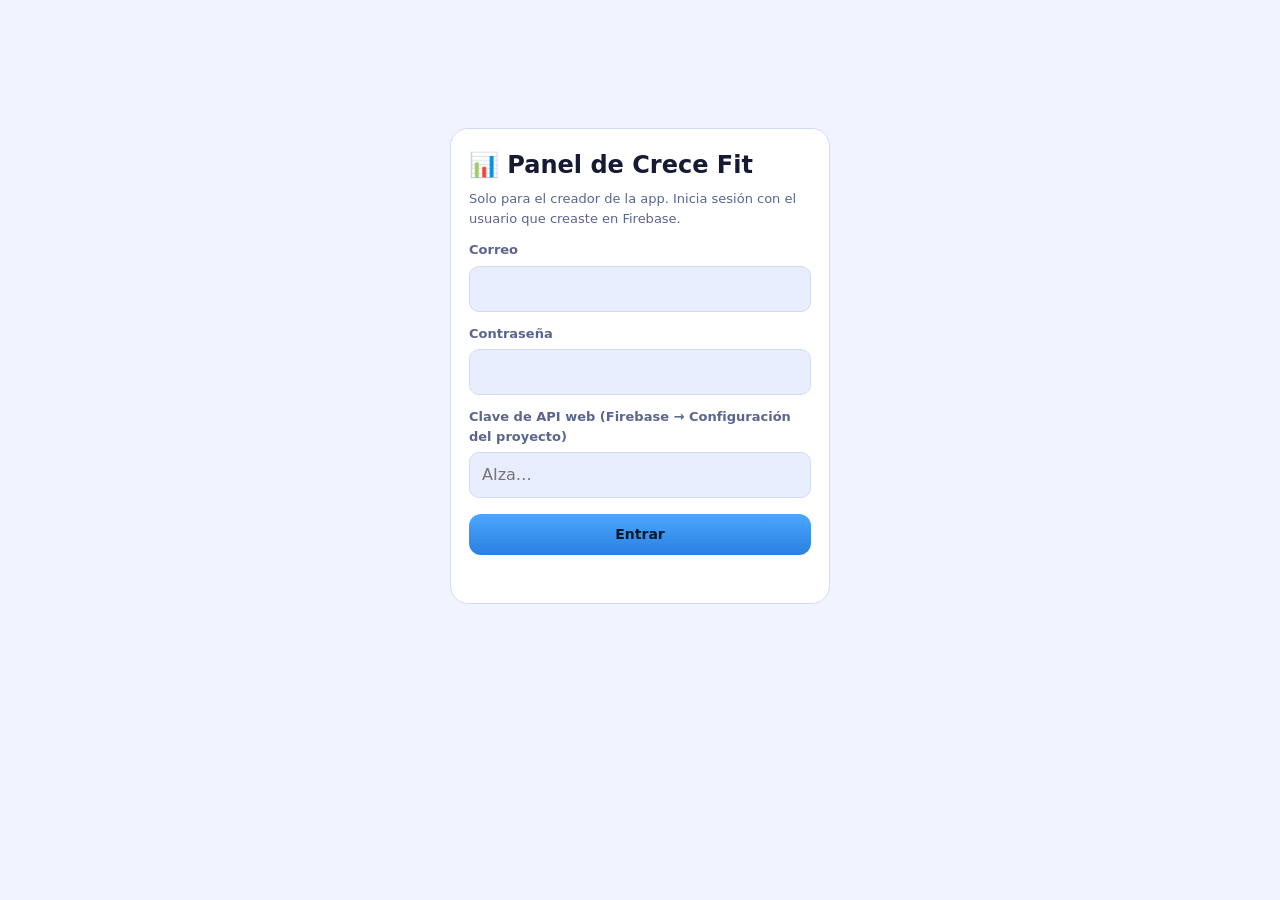
==== admin/index.html @ 8de8a9ea "Versión: Estadísticas anónimas opcionales (la app te pregunta primero)" ====
<!doctype html>
<html lang="es">
<head>
<meta charset="utf-8">
<meta name="viewport" content="width=device-width,initial-scale=1">
<meta name="robots" content="noindex,nofollow">
<meta name="color-scheme" content="dark light">
<title>Panel · Crece Fit</title>
<style>
:root{--bg:#0e1120;--bg2:#141831;--card:#1a1f3a;--card2:#252c52;--line:#2c3460;--txt:#f3f5ff;--mut:#9aa4d0;--acc:#4aa8ff;--acc2:#2b7fe0;--ok:#3ddc97;--bad:#ff5d73;--warn:#ffb347}
@media (prefers-color-scheme:light){:root{--bg:#f1f4ff;--bg2:#e9eeff;--card:#fff;--card2:#e5eafa;--line:#d3dbf2;--txt:#161a33;--mut:#5a6590}}
*{box-sizing:border-box}
body{margin:0;background:var(--bg);color:var(--txt);font-family:system-ui,-apple-system,"Segoe UI",Roboto,sans-serif;line-height:1.5}
.wrap{max-width:1180px;margin:0 auto;padding:20px 16px 60px}
h1{font-size:24px;margin:0}h2{font-size:17px;margin:0 0 12px}
.top{display:flex;align-items:center;gap:12px;flex-wrap:wrap;margin-bottom:18px}
.top .sp{flex:1}
.btn{border:0;border-radius:12px;padding:10px 16px;font:inherit;font-weight:700;font-size:14px;cursor:pointer;background:linear-gradient(180deg,var(--acc),var(--acc2));color:#04182e}
.btn.sec{background:var(--card2);color:var(--txt)}
select,input{font:inherit;color:var(--txt);background:var(--bg2);border:1px solid var(--line);border-radius:10px;padding:10px 12px;width:100%}
.card{background:var(--card);border:1px solid var(--line);border-radius:18px;padding:18px}
.grid{display:grid;gap:14px}
.kpis{grid-template-columns:repeat(auto-fit,minmax(150px,1fr));margin-bottom:14px}
.kpi b{display:block;font-size:30px;letter-spacing:-.02em;font-variant-numeric:tabular-nums}
.kpi span{color:var(--mut);font-size:13px;font-weight:600}
.cols{grid-template-columns:repeat(auto-fit,minmax(340px,1fr));margin-bottom:14px}
.bars{display:flex;align-items:flex-end;gap:4px;height:120px}
.bars div{flex:1;display:flex;flex-direction:column;justify-content:flex-end;align-items:center;height:100%;font-size:10px;color:var(--mut);gap:3px}
.bars i{display:block;width:100%;border-radius:6px 6px 2px 2px;background:linear-gradient(180deg,var(--acc),var(--acc2));min-height:2px}
.lst .r{display:flex;align-items:center;gap:10px;padding:5px 0;font-size:14px}
.lst .r b{flex:none;width:132px;overflow:hidden;text-overflow:ellipsis;white-space:nowrap}
.lst .r .t{flex:1;height:10px;background:var(--card2);border-radius:9px;overflow:hidden}
.lst .r .t i{display:block;height:100%;background:var(--acc);border-radius:9px}
.lst .r span{flex:none;color:var(--mut);min-width:34px;text-align:right;font-variant-numeric:tabular-nums}
table{width:100%;border-collapse:collapse;font-size:13px}
th{color:var(--mut);text-align:left;font-weight:700;padding:6px 8px;border-bottom:1px solid var(--line);white-space:nowrap}
td{padding:7px 8px;border-bottom:1px solid var(--line);vertical-align:top}
.sc{overflow-x:auto}
.tag{display:inline-block;padding:2px 8px;border-radius:99px;font-size:11px;font-weight:800;background:var(--card2);color:var(--mut)}
.tag.ok{background:rgba(61,220,151,.18);color:var(--ok)}.tag.bad{background:rgba(255,93,115,.18);color:var(--bad)}.tag.warn{background:rgba(255,179,71,.2);color:var(--warn)}
#login{max-width:380px;margin:12vh auto 0}
#login label{display:block;font-size:13px;color:var(--mut);font-weight:700;margin:12px 0 6px}
#err{color:var(--bad);font-size:14px;margin-top:10px;min-height:20px}
.mut{color:var(--mut)}.small{font-size:13px}
[hidden]{display:none!important}
.sec-h{margin:22px 0 10px;font-size:15px;color:var(--mut);text-transform:uppercase;letter-spacing:.06em;font-weight:800}
</style>
</head>
<body>
<div class="wrap">
  <div id="login" class="card">
    <h1>📊 Panel de Crece Fit</h1>
    <p class="mut small" style="margin:6px 0 4px">Solo para el creador de la app. Inicia sesión con el usuario que creaste en Firebase.</p>
    <form id="f">
      <label>Correo</label><input type="email" id="em" autocomplete="username" required>
      <label>Contraseña</label><input type="password" id="pw" autocomplete="current-password" required>
      <div id="keybox" hidden><label>Clave de API web (Firebase → Configuración del proyecto)</label><input type="text" id="key" placeholder="AIza…"></div>
      <button class="btn" style="width:100%;margin-top:16px" type="submit">Entrar</button>
      <div id="err"></div>
    </form>
  </div>

  <div id="dash" hidden>
    <div class="top">
      <h1>📊 Crece Fit · Panel</h1><span class="tag" id="upd">—</span><div class="sp"></div>
      <select id="rng" style="width:auto"><option value="7">7 días</option><option value="14" selected>14 días</option><option value="30">30 días</option></select>
      <button class="btn sec" id="ref">🔄 Actualizar</button><button class="btn sec" id="exp">⬇ Exportar</button><button class="btn sec" id="out">Salir</button>
    </div>
    <div class="grid kpis" id="kpis"></div>
    <div class="grid cols">
      <div class="card"><h2>🆕 Instalaciones nuevas por día</h2><div class="bars" id="c_new"></div></div>
      <div class="card"><h2>👥 Usuarios activos por día</h2><div class="bars" id="c_act"></div></div>
      <div class="card"><h2>💪 Entrenamientos por día</h2><div class="bars" id="c_wk"></div></div>
    </div>
    <div class="grid cols">
      <div class="card"><h2>📲 Versión del APK</h2><div class="lst" id="l_apk"></div></div>
      <div class="card"><h2>⚡ Versión del contenido</h2><div class="lst" id="l_web"></div></div>
      <div class="card"><h2>🏋️ Rutinas más hechas</h2><div class="lst" id="l_rut"></div></div>
      <div class="card"><h2>🎨 Temas y modo</h2><div class="lst" id="l_theme"></div></div>
      <div class="card"><h2>🤖 Android</h2><div class="lst" id="l_and"></div></div>
      <div class="card"><h2>⭐ Niveles</h2><div class="lst" id="l_lvl"></div></div>
    </div>
    <div class="sec-h">Salud de las actualizaciones</div>
    <div class="grid kpis" id="upk"></div>
    <div class="card" style="margin-bottom:14px"><h2>⚠️ Errores y problemas recientes</h2><div class="sc" id="t_err"></div></div>
    <div class="card" style="margin-bottom:14px"><h2>👤 Instalaciones (más recientes)</h2><div class="sc" id="t_inst"></div></div>
    <div class="card"><h2>🧾 Eventos recientes</h2><div class="sc" id="t_ev"></div></div>
    <p class="mut small" style="margin-top:20px">Datos anónimos: solo usuarios que aceptaron enviar estadísticas. Los códigos son aleatorios; no hay nombres ni datos personales.</p>
  </div>
</div>
<script src="config.js"></script>
<script>
(function () {
  var $ = function (i) { return document.getElementById(i); };
  var DB = (ADMIN_CFG.db || '').replace(/\/$/, ''), KEY = ADMIN_CFG.apiKey || localStorage.getItem('crece_apikey') || '';
  var tok = '', rtok = '', timer = null, raw = null;
  if (!KEY) $('keybox').hidden = false;
  function esc(s) { return String(s == null ? '' : s).replace(/[&<>"]/g, function (c) { return { '&': '&amp;', '<': '&lt;', '>': '&gt;', '"': '&quot;' }[c]; }); }
  function pad(n) { return n < 10 ? '0' + n : '' + n; }
  function dk(t) { var d = new Date(t); return d.getFullYear() + '-' + pad(d.getMonth() + 1) + '-' + pad(d.getDate()); }
  function ago(t) { var s = (Date.now() - t) / 1000; if (s < 90) return 'ahora'; if (s < 3600) return Math.round(s / 60) + ' min'; if (s < 86400) return Math.round(s / 3600) + ' h'; return Math.round(s / 86400) + ' d'; }
  function hm(t) { var d = new Date(t); return pad(d.getDate()) + '/' + pad(d.getMonth() + 1) + ' ' + pad(d.getHours()) + ':' + pad(d.getMinutes()); }
  var ERR = { EMAIL_NOT_FOUND: 'Ese correo no existe.', INVALID_PASSWORD: 'Contraseña incorrecta.', INVALID_LOGIN_CREDENTIALS: 'Correo o contraseña incorrectos.', USER_DISABLED: 'Usuario deshabilitado.', TOO_MANY_ATTEMPTS_TRY_LATER: 'Demasiados intentos. Espera un momento.', API_KEY_INVALID: 'La clave de API no es válida.', OPERATION_NOT_ALLOWED: 'Activa “Correo y contraseña” en Firebase → Authentication.' };

  function login(email, pass) {
    return fetch('https://identitytoolkit.googleapis.com/v1/accounts:signInWithPassword?key=' + encodeURIComponent(KEY), { method: 'POST', headers: { 'Content-Type': 'application/json' }, body: JSON.stringify({ email: email, password: pass, returnSecureToken: true }) })
      .then(function (r) { return r.json(); }).then(function (o) {
        if (o.error) { var m = (o.error.message || '').split(' ')[0]; throw new Error(ERR[m] || o.error.message || 'Error de inicio de sesión'); }
        tok = o.idToken; rtok = o.refreshToken; clearInterval(timer);
        timer = setInterval(function () {
          fetch('https://securetoken.googleapis.com/v1/token?key=' + encodeURIComponent(KEY), { method: 'POST', headers: { 'Content-Type': 'application/x-www-form-urlencoded' }, body: 'grant_type=refresh_token&refresh_token=' + encodeURIComponent(rtok) })
            .then(function (r) { return r.json(); }).then(function (t) { if (t.id_token) { tok = t.id_token; rtok = t.refresh_token; } });
        }, 50 * 60 * 1000);
      });
  }
  function get(path, q) {
    return fetch(DB + path + '.json?auth=' + encodeURIComponent(tok) + (q || '')).then(function (r) {
      if (r.status === 401 || r.status === 403) throw new Error('Sin permiso: revisa las reglas y el UID en Firebase.');
      if (!r.ok) throw new Error('HTTP ' + r.status);
      return r.json();
    });
  }
  function load() {
    $('upd').textContent = 'cargando…';
    return Promise.all([get('/stats/installs'), get('/stats/events', '&orderBy=%22t%22&limitToLast=1500')]).then(function (a) {
      raw = { installs: a[0] || {}, events: a[1] || {} }; render(); $('upd').textContent = 'actualizado ' + pad(new Date().getHours()) + ':' + pad(new Date().getMinutes());
    });
  }

  function bars(el, map, days) {
    var ks = [], i, mx = 1, now = Date.now(), h = '';
    for (i = days - 1; i >= 0; i--) ks.push(dk(now - i * 86400000));
    ks.forEach(function (k) { if ((map[k] || 0) > mx) mx = map[k]; });
    ks.forEach(function (k) { var v = map[k] || 0; h += '<div title="' + k + ': ' + v + '">' + (v || '') + '<i style="height:' + Math.round(v / mx * 88) + 'px"></i>' + k.slice(8) + '</div>'; });
    el.innerHTML = h;
  }
  function list(el, counts, fmt) {
    var ks = Object.keys(counts).sort(function (a, b) { return counts[b] - counts[a]; }), mx = ks.length ? counts[ks[0]] : 1;
    el.innerHTML = ks.length ? ks.slice(0, 8).map(function (k) { return '<div class="r"><b title="' + esc(fmt ? fmt(k) : k) + '">' + esc(fmt ? fmt(k) : k) + '</b><div class="t"><i style="width:' + Math.round(counts[k] / mx * 100) + '%"></i></div><span>' + counts[k] + '</span></div>'; }).join('') : '<span class="mut small">Sin datos todavía</span>';
  }
  function tally(arr, fn) { var o = {}; arr.forEach(function (x) { var k = fn(x); if (k != null && k !== '') o[k] = (o[k] || 0) + 1; }); return o; }
  var RN = { A: 'A · Piernas', B: 'B · Pecho/espalda', C: 'C · Cuerpo completo', D: 'D · Core', Q5: 'Rápida 5', Q10: 'Rápida 10', S: 'Estiramientos', P: 'Postura', U: 'Propias' };

  function render() {
    var days = +$('rng').value, now = Date.now(), I = Object.keys(raw.installs).map(function (k) { var o = raw.installs[k]; o._id = k; return o; });
    var E = Object.keys(raw.events).map(function (k) { return raw.events[k]; }).sort(function (a, b) { return b.t - a.t; });
    var act = function (ms) { return I.filter(function (x) { return now - x.last < ms; }).length; };
    var tot = I.reduce(function (s, x) { return s + (x.tot || 0); }, 0), withW = I.filter(function (x) { return x.tot > 0; });
    var avgStr = withW.length ? (withW.reduce(function (s, x) { return s + (x.str || 0); }, 0) / withW.length) : 0;
    var cloud = I.length ? Math.round(I.filter(function (x) { return x.cloud; }).length / I.length * 100) : 0;
    var maxWeb = I.reduce(function (m, x) { return Math.max(m, x.web || 0); }, 0), upToDate = I.length ? Math.round(I.filter(function (x) { return (x.web || 0) === maxWeb; }).length / I.length * 100) : 0;
    function kpi(v, t) { return '<div class="card kpi"><b>' + v + '</b><span>' + t + '</span></div>'; }
    $('kpis').innerHTML = kpi(I.length, 'Instalaciones') + kpi(act(864e5), 'Activos hoy (24 h)') + kpi(act(7 * 864e5), 'Activos 7 días') + kpi(act(30 * 864e5), 'Activos 30 días') +
      kpi(tot, 'Entrenamientos totales') + kpi(avgStr.toFixed(1), 'Racha promedio') + kpi(cloud + '%', 'Con copia en la nube') + kpi(upToDate + '%', 'Con el contenido más nuevo');
    bars($('c_new'), tally(I, function (x) { return x.first ? dk(x.first) : null; }), days);
    var seen = {}, a2 = {}; E.forEach(function (e) { if (e.k === 'open' || e.k === 'workout') { var k = dk(e.t) + '|' + e.i; if (!seen[k]) { seen[k] = 1; a2[dk(e.t)] = (a2[dk(e.t)] || 0) + 1; } } });
    bars($('c_act'), a2, days);
    bars($('c_wk'), tally(E.filter(function (e) { return e.k === 'workout'; }), function (e) { return dk(e.t); }), days);
    list($('l_apk'), tally(I, function (x) { return x.apk ? 'v' + x.apk : '?'; }));
    list($('l_web'), tally(I, function (x) { return 'v' + (x.web || '?'); }));
    var rc = {}; I.forEach(function (x) { Object.keys(x).forEach(function (k) { if (k.indexOf('r_') === 0) rc[k.slice(2)] = (rc[k.slice(2)] || 0) + x[k]; }); });
    list($('l_rut'), rc, function (k) { return RN[k] || k; });
    var th = tally(I, function (x) { return x.theme; }), md = tally(I, function (x) { return x.mode; }), tm = {}; Object.keys(th).forEach(function (k) { tm['🎨 ' + k] = th[k]; }); Object.keys(md).forEach(function (k) { tm['🌓 ' + k] = md[k]; });
    list($('l_theme'), tm);
    list($('l_and'), tally(I, function (x) { return x.and ? 'Android ' + x.and : '?'; }));
    list($('l_lvl'), tally(I, function (x) { return 'Nivel ' + (x.lvl || 1); }));
    var ap = E.filter(function (e) { return e.k === 'upd_applied'; }), na = E.filter(function (e) { return e.k === 'upd_noapply'; }), ue = E.filter(function (e) { return e.k === 'upd_err'; });
    $('upk').innerHTML = kpi(ap.length, 'Actualizaciones aplicadas') + kpi(na.length, 'Descargadas pero NO aplicadas') + kpi(ue.length, 'Errores al actualizar') + kpi(E.filter(function (e) { return e.k === 'err'; }).length, 'Errores de la app');
    var bad = E.filter(function (e) { return e.k === 'err' || e.k === 'upd_err' || e.k === 'upd_noapply'; }).slice(0, 30);
    $('t_err').innerHTML = bad.length ? '<table><tr><th>Cuándo</th><th>Tipo</th><th>Usuario</th><th>Versión</th><th>Detalle</th></tr>' + bad.map(function (e) {
      return '<tr><td>' + hm(e.t) + '</td><td><span class="tag ' + (e.k === 'upd_noapply' ? 'warn' : 'bad') + '">' + esc(e.k) + '</span></td><td>' + esc(e.i) + '</td><td>APK ' + esc(e.a) + ' · web v' + esc(e.w) + '</td><td>' + esc(e.m || (e.src ? 'origen: ' + e.src + ' (de v' + e.f + ')' : '') || '') + '</td></tr>'; }).join('') + '</table>' : '<span class="mut small">Sin problemas registrados ✅</span>';
    var ins = I.slice().sort(function (a, b) { return b.last - a.last; }).slice(0, 40);
    $('t_inst').innerHTML = ins.length ? '<table><tr><th>ID</th><th>Visto</th><th>APK</th><th>Web</th><th>Android</th><th>Nivel</th><th>Entren.</th><th>Racha</th><th>Nube</th><th>Origen</th></tr>' + ins.map(function (x) {
      return '<tr><td>' + esc(x._id.slice(0, 6)) + '</td><td>' + ago(x.last) + '</td><td>' + esc(x.apk) + '</td><td>v' + esc(x.web) + '</td><td>' + esc(x.and || '?') + '</td><td>' + esc(x.lvl) + '</td><td>' + esc(x.tot) + '</td><td>' + esc(x.str) + '</td><td>' + (x.cloud ? '☁️' : '') + '</td><td>' + esc(x.src || '') + '</td></tr>'; }).join('') + '</table>' : '<span class="mut small">Aún no hay instalaciones que hayan aceptado las estadísticas.</span>';
    $('t_ev').innerHTML = E.length ? '<table><tr><th>Cuándo</th><th>Evento</th><th>Usuario</th><th>Versión</th><th>Detalle</th></tr>' + E.slice(0, 50).map(function (e) {
      var d = []; ['r', 's', 'n', 'f', 'to', 'm'].forEach(function (k) { if (e[k] != null) d.push(k + '=' + e[k]); });
      return '<tr><td>' + hm(e.t) + '</td><td><span class="tag ' + (e.k === 'workout' ? 'ok' : '') + '">' + esc(e.k) + '</span></td><td>' + esc(e.i) + '</td><td>' + esc(e.a) + ' · v' + esc(e.w) + '</td><td>' + esc(d.join(' ')) + '</td></tr>'; }).join('') + '</table>' : '<span class="mut small">Sin eventos todavía.</span>';
  }

  function enter() { $('login').hidden = true; $('dash').hidden = false; return load(); }
  $('f').addEventListener('submit', function (ev) {
    ev.preventDefault(); $('err').textContent = '';
    if (!KEY) { KEY = $('key').value.trim(); if (KEY) localStorage.setItem('crece_apikey', KEY); }
    if (!KEY) { $('err').textContent = 'Falta la clave de API web.'; return; }
    login($('em').value.trim(), $('pw').value).then(enter).catch(function (e) { $('err').textContent = e.message; $('login').hidden = false; $('dash').hidden = true; });
  });
  $('ref').onclick = function () { load().catch(function (e) { alert(e.message); }); };
  $('rng').onchange = function () { if (raw) render(); };
  $('out').onclick = function () { tok = ''; raw = null; clearInterval(timer); $('pw').value = ''; $('dash').hidden = true; $('login').hidden = false; };
  $('exp').onclick = function () { if (!raw) return; var a = document.createElement('a'); a.href = URL.createObjectURL(new Blob([JSON.stringify(raw, null, 1)], { type: 'application/json' })); a.download = 'crece-fit-stats-' + dk(Date.now()) + '.json'; a.click(); };
})();
</script>
</body>
</html>
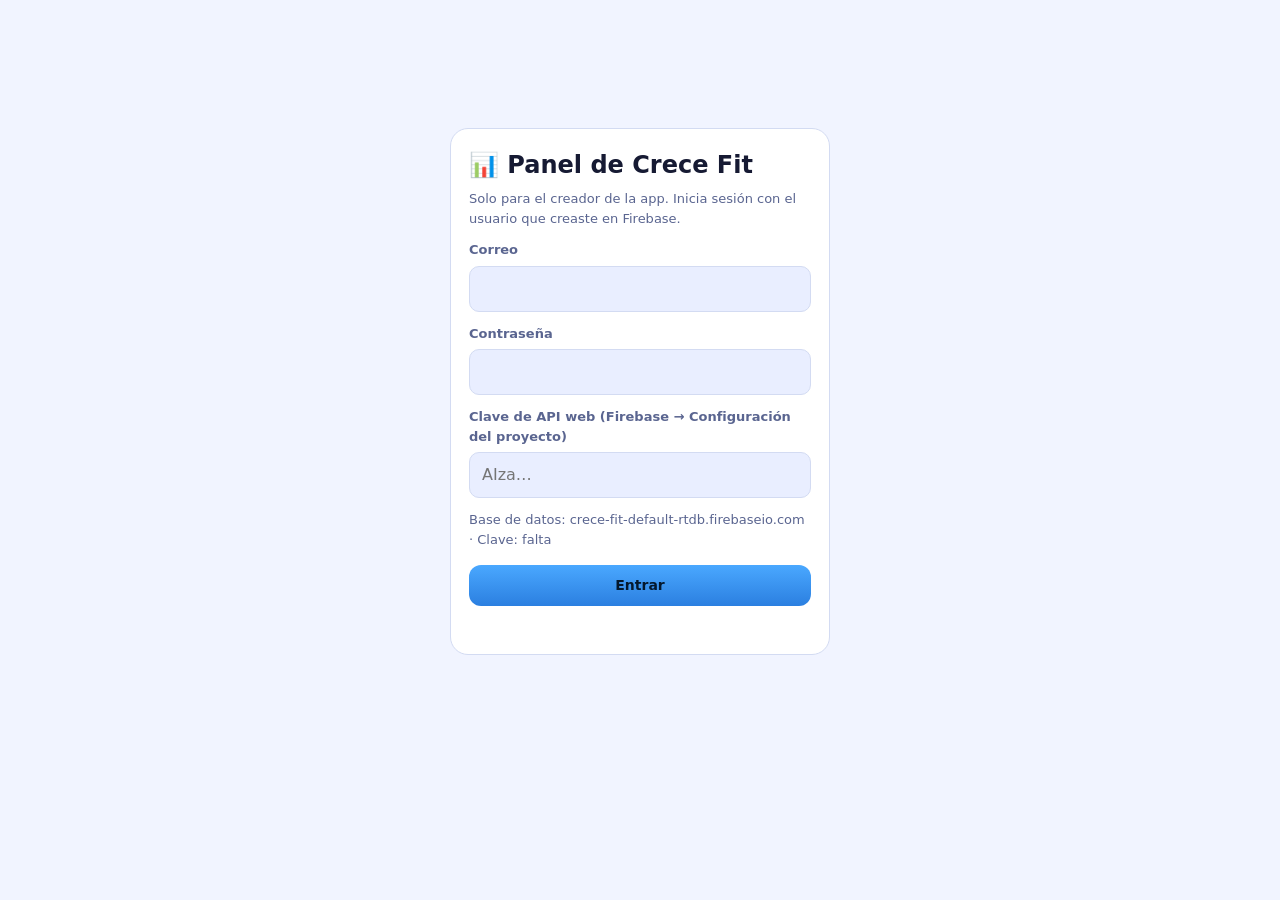
==== commit c3356cf7: "Panel: errores de conexión más claros, muestra la clave/base usada y permite cambiarla Co-Authored-B" ====
--- a/admin/index.html
+++ b/admin/index.html
@@ -55,7 +55,9 @@
       <label>Correo</label><input type="email" id="em" autocomplete="username" required>
       <label>Contraseña</label><input type="password" id="pw" autocomplete="current-password" required>
       <div id="keybox" hidden><label>Clave de API web (Firebase → Configuración del proyecto)</label><input type="text" id="key" placeholder="AIza…"></div>
+      <p class="mut small" id="info" style="margin:12px 0 0"></p>
       <button class="btn" style="width:100%;margin-top:16px" type="submit">Entrar</button>
+      <button class="btn sec" id="chkey" type="button" style="width:100%;margin-top:8px" hidden>Cambiar clave de API</button>
       <div id="err"></div>
     </form>
   </div>
@@ -95,6 +97,9 @@
   var DB = (ADMIN_CFG.db || '').replace(/\/$/, ''), KEY = ADMIN_CFG.apiKey || localStorage.getItem('crece_apikey') || '';
   var tok = '', rtok = '', timer = null, raw = null;
   if (!KEY) $('keybox').hidden = false;
+  $('info').textContent = 'Base de datos: ' + DB.replace('https://', '') + ' · Clave: ' + (KEY ? '…' + KEY.slice(-4) : 'falta');
+  if (KEY) $('chkey').hidden = false;
+  $('chkey').onclick = function () { localStorage.removeItem('crece_apikey'); KEY = ''; $('keybox').hidden = false; $('chkey').hidden = true; $('info').textContent = 'Pega la clave de API web.'; };
   function esc(s) { return String(s == null ? '' : s).replace(/[&<>"]/g, function (c) { return { '&': '&amp;', '<': '&lt;', '>': '&gt;', '"': '&quot;' }[c]; }); }
   function pad(n) { return n < 10 ? '0' + n : '' + n; }
   function dk(t) { var d = new Date(t); return d.getFullYear() + '-' + pad(d.getMonth() + 1) + '-' + pad(d.getDate()); }
@@ -104,7 +109,8 @@
 
   function login(email, pass) {
     return fetch('https://identitytoolkit.googleapis.com/v1/accounts:signInWithPassword?key=' + encodeURIComponent(KEY), { method: 'POST', headers: { 'Content-Type': 'application/json' }, body: JSON.stringify({ email: email, password: pass, returnSecureToken: true }) })
-      .then(function (r) { return r.json(); }).then(function (o) {
+      .then(function (r) { return r.json(); }, function () { throw new Error('No se pudo conectar con el inicio de sesión de Google (identitytoolkit.googleapis.com). Si usas Brave, apaga los Shields para esta página; o prueba otro navegador.'); })
+      .then(function (o) {
         if (o.error) { var m = (o.error.message || '').split(' ')[0]; throw new Error(ERR[m] || o.error.message || 'Error de inicio de sesión'); }
         tok = o.idToken; rtok = o.refreshToken; clearInterval(timer);
         timer = setInterval(function () {
@@ -114,7 +120,7 @@
       });
   }
   function get(path, q) {
-    return fetch(DB + path + '.json?auth=' + encodeURIComponent(tok) + (q || '')).then(function (r) {
+    return fetch(DB + path + '.json?auth=' + encodeURIComponent(tok) + (q || '')).catch(function () { throw new Error('Iniciaste sesión bien, pero no se pudo conectar con la base de datos (' + DB.replace('https://', '') + '). Si usas Brave, apaga los Shields; o revisa la dirección.'); }).then(function (r) {
       if (r.status === 401 || r.status === 403) throw new Error('Sin permiso: revisa las reglas y el UID en Firebase.');
       if (!r.ok) throw new Error('HTTP ' + r.status);
       return r.json();
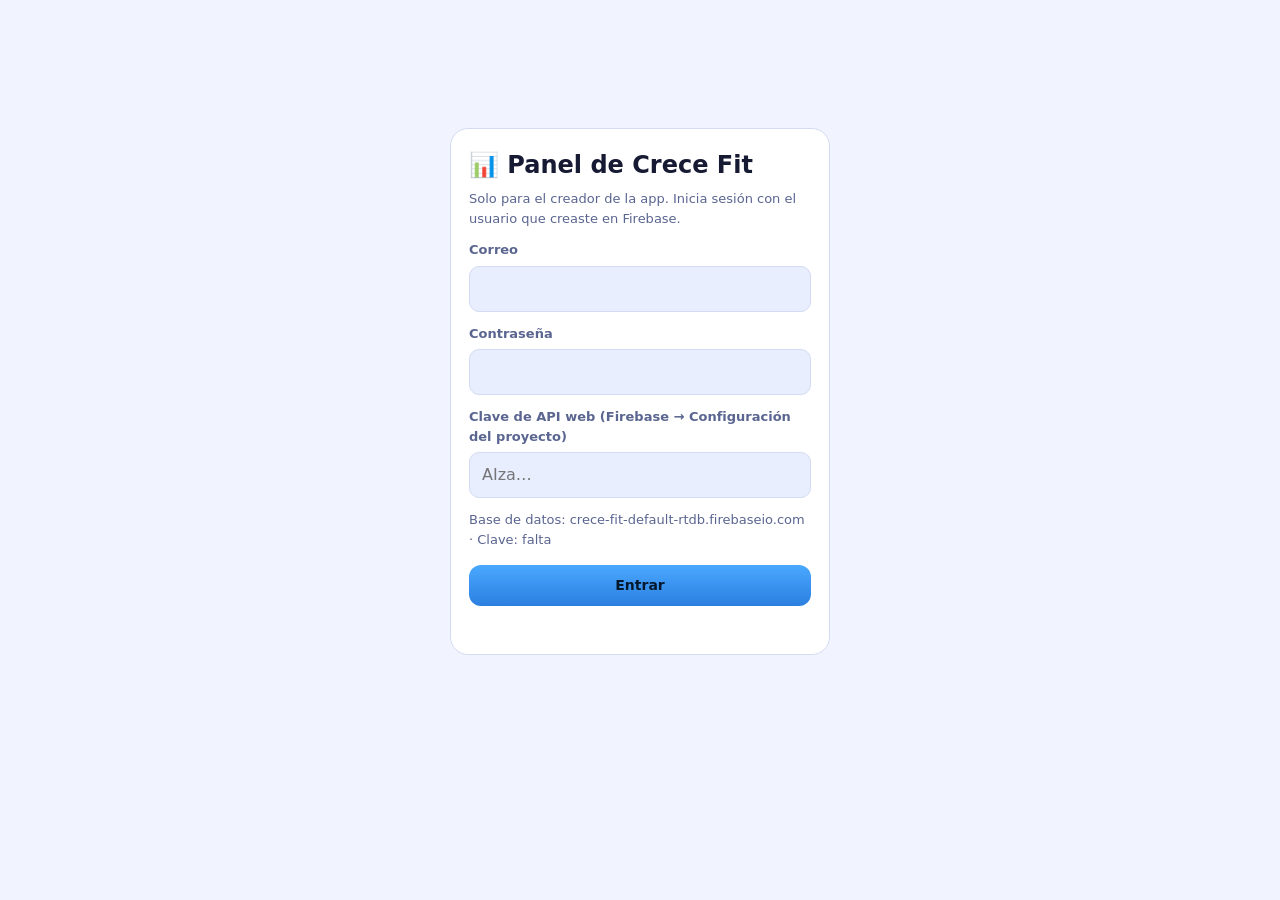
==== commit 8b850fba: "Versión: App reorganizada en secciones: Inicio (Hoy, Avance, Hábitos, Rutinas), Ejercicios por categ" ====
--- a/admin/index.html
+++ b/admin/index.html
@@ -43,6 +43,12 @@
 #err{color:var(--bad);font-size:14px;margin-top:10px;min-height:20px}
 .mut{color:var(--mut)}.small{font-size:13px}
 [hidden]{display:none!important}
+.tabs{display:flex;gap:6px;overflow-x:auto;padding:5px;background:var(--card);border:1px solid var(--line);border-radius:18px;margin:0 0 16px;scrollbar-width:none;position:sticky;top:0;z-index:5}
+.tabs::-webkit-scrollbar{display:none}
+.tabs button{flex:1 0 auto;border:0;background:none;color:var(--mut);font:inherit;font-weight:800;font-size:14px;padding:11px 18px;border-radius:13px;cursor:pointer;white-space:nowrap;transition:.2s}
+.tabs button.on{background:linear-gradient(180deg,var(--acc),var(--acc2));color:#04182e}
+.tp{display:none}.tp.on{display:block;animation:rise .4s both}
+@keyframes rise{from{opacity:0;transform:translateY(14px)}}
 .sec-h{margin:22px 0 10px;font-size:15px;color:var(--mut);text-transform:uppercase;letter-spacing:.06em;font-weight:800}
 </style>
 </head>
@@ -68,25 +74,38 @@
       <select id="rng" style="width:auto"><option value="7">7 días</option><option value="14" selected>14 días</option><option value="30">30 días</option></select>
       <button class="btn sec" id="ref">🔄 Actualizar</button><button class="btn sec" id="exp">⬇ Exportar</button><button class="btn sec" id="out">Salir</button>
     </div>
-    <div class="grid kpis" id="kpis"></div>
-    <div class="grid cols">
-      <div class="card"><h2>🆕 Instalaciones nuevas por día</h2><div class="bars" id="c_new"></div></div>
-      <div class="card"><h2>👥 Usuarios activos por día</h2><div class="bars" id="c_act"></div></div>
-      <div class="card"><h2>💪 Entrenamientos por día</h2><div class="bars" id="c_wk"></div></div>
-    </div>
-    <div class="grid cols">
-      <div class="card"><h2>📲 Versión del APK</h2><div class="lst" id="l_apk"></div></div>
-      <div class="card"><h2>⚡ Versión del contenido</h2><div class="lst" id="l_web"></div></div>
-      <div class="card"><h2>🏋️ Rutinas más hechas</h2><div class="lst" id="l_rut"></div></div>
-      <div class="card"><h2>🎨 Temas y modo</h2><div class="lst" id="l_theme"></div></div>
-      <div class="card"><h2>🤖 Android</h2><div class="lst" id="l_and"></div></div>
-      <div class="card"><h2>⭐ Niveles</h2><div class="lst" id="l_lvl"></div></div>
-    </div>
-    <div class="sec-h">Salud de las actualizaciones</div>
-    <div class="grid kpis" id="upk"></div>
-    <div class="card" style="margin-bottom:14px"><h2>⚠️ Errores y problemas recientes</h2><div class="sc" id="t_err"></div></div>
-    <div class="card" style="margin-bottom:14px"><h2>👤 Instalaciones (más recientes)</h2><div class="sc" id="t_inst"></div></div>
-    <div class="card"><h2>🧾 Eventos recientes</h2><div class="sc" id="t_ev"></div></div>
+    <div class="tabs" id="tabs"><button class="on" data-t="resumen">📊 Resumen</button><button data-t="usuarios">👥 Usuarios</button><button data-t="actualiz">🔄 Actualizaciones</button><button data-t="errores">⚠️ Errores</button></div>
+
+    <div class="tp on" id="t-resumen">
+      <div class="grid kpis" id="kpis"></div>
+      <div class="grid cols">
+        <div class="card"><h2>🆕 Instalaciones nuevas por día</h2><div class="bars" id="c_new"></div></div>
+        <div class="card"><h2>👥 Usuarios activos por día</h2><div class="bars" id="c_act"></div></div>
+        <div class="card"><h2>💪 Entrenamientos por día</h2><div class="bars" id="c_wk"></div></div>
+      </div>
+    </div>
+
+    <div class="tp" id="t-usuarios">
+      <div class="grid cols">
+        <div class="card"><h2>📲 Versión del APK</h2><div class="lst" id="l_apk"></div></div>
+        <div class="card"><h2>⚡ Versión del contenido</h2><div class="lst" id="l_web"></div></div>
+        <div class="card"><h2>🏋️ Rutinas más hechas</h2><div class="lst" id="l_rut"></div></div>
+        <div class="card"><h2>🎨 Temas y modo</h2><div class="lst" id="l_theme"></div></div>
+        <div class="card"><h2>🤖 Android</h2><div class="lst" id="l_and"></div></div>
+        <div class="card"><h2>⭐ Niveles</h2><div class="lst" id="l_lvl"></div></div>
+      </div>
+      <div class="card" style="margin-bottom:14px"><h2>👤 Instalaciones (más recientes)</h2><div class="sc" id="t_inst"></div></div>
+    </div>
+
+    <div class="tp" id="t-actualiz">
+      <div class="grid kpis" id="upk"></div>
+      <div class="card" style="margin-bottom:14px"><h2>🔄 Eventos de actualización</h2><div class="sc" id="t_upd"></div></div>
+    </div>
+
+    <div class="tp" id="t-errores">
+      <div class="card" style="margin-bottom:14px"><h2>⚠️ Errores y problemas recientes</h2><div class="sc" id="t_err"></div></div>
+      <div class="card" style="margin-bottom:14px"><h2>🧾 Todos los eventos recientes</h2><div class="sc" id="t_ev"></div></div>
+    </div>
     <p class="mut small" style="margin-top:20px">Datos anónimos: solo usuarios que aceptaron enviar estadísticas. Los códigos son aleatorios; no hay nombres ni datos personales.</p>
   </div>
 </div>
@@ -172,6 +191,10 @@
     list($('l_lvl'), tally(I, function (x) { return 'Nivel ' + (x.lvl || 1); }));
     var ap = E.filter(function (e) { return e.k === 'upd_applied'; }), na = E.filter(function (e) { return e.k === 'upd_noapply'; }), ue = E.filter(function (e) { return e.k === 'upd_err'; });
     $('upk').innerHTML = kpi(ap.length, 'Actualizaciones aplicadas') + kpi(na.length, 'Descargadas pero NO aplicadas') + kpi(ue.length, 'Errores al actualizar') + kpi(E.filter(function (e) { return e.k === 'err'; }).length, 'Errores de la app');
+    var ue2 = E.filter(function (e) { return e.k.indexOf('upd_') === 0; }).slice(0, 40);
+    $('t_upd').innerHTML = ue2.length ? '<table><tr><th>Cuándo</th><th>Resultado</th><th>Usuario</th><th>Versión</th><th>Detalle</th></tr>' + ue2.map(function (e) {
+      var cls = e.k === 'upd_applied' ? 'ok' : e.k === 'upd_noapply' ? 'warn' : 'bad', lbl = { upd_applied: '✅ aplicada', upd_noapply: '⚠️ no aplicada', upd_err: '❌ error' }[e.k] || e.k;
+      return '<tr><td>' + hm(e.t) + '</td><td><span class="tag ' + cls + '">' + lbl + '</span></td><td>' + esc(e.i) + '</td><td>APK ' + esc(e.a) + ' · web v' + esc(e.w) + '</td><td>' + esc(e.m || (e.to ? 'v' + e.f + ' → v' + e.to : (e.src ? 'origen: ' + e.src : ''))) + '</td></tr>'; }).join('') + '</table>' : '<span class="mut small">Aún no hay eventos de actualización.</span>';
     var bad = E.filter(function (e) { return e.k === 'err' || e.k === 'upd_err' || e.k === 'upd_noapply'; }).slice(0, 30);
     $('t_err').innerHTML = bad.length ? '<table><tr><th>Cuándo</th><th>Tipo</th><th>Usuario</th><th>Versión</th><th>Detalle</th></tr>' + bad.map(function (e) {
       return '<tr><td>' + hm(e.t) + '</td><td><span class="tag ' + (e.k === 'upd_noapply' ? 'warn' : 'bad') + '">' + esc(e.k) + '</span></td><td>' + esc(e.i) + '</td><td>APK ' + esc(e.a) + ' · web v' + esc(e.w) + '</td><td>' + esc(e.m || (e.src ? 'origen: ' + e.src + ' (de v' + e.f + ')' : '') || '') + '</td></tr>'; }).join('') + '</table>' : '<span class="mut small">Sin problemas registrados ✅</span>';
@@ -183,6 +206,21 @@
       return '<tr><td>' + hm(e.t) + '</td><td><span class="tag ' + (e.k === 'workout' ? 'ok' : '') + '">' + esc(e.k) + '</span></td><td>' + esc(e.i) + '</td><td>' + esc(e.a) + ' · v' + esc(e.w) + '</td><td>' + esc(d.join(' ')) + '</td></tr>'; }).join('') + '</table>' : '<span class="mut small">Sin eventos todavía.</span>';
   }
 
+  var TABS = ['resumen', 'usuarios', 'actualiz', 'errores'], tcur = 'resumen';
+  function tab(t) {
+    tcur = t;
+    Array.prototype.forEach.call($('tabs').children, function (b) { var on = b.getAttribute('data-t') === t; b.classList.toggle('on', on); if (on) { try { $('tabs').scrollTo({ left: b.offsetLeft - 20, behavior: 'smooth' }); } catch (e) { } } });
+    TABS.forEach(function (k) { $('t-' + k).classList.toggle('on', k === t); });
+    window.scrollTo(0, 0);
+  }
+  Array.prototype.forEach.call($('tabs').children, function (b) { b.onclick = function () { tab(b.getAttribute('data-t')); }; });
+  var tx = 0, ty = 0;
+  document.addEventListener('touchstart', function (e) { tx = e.touches[0].clientX; ty = e.touches[0].clientY; }, { passive: true });
+  document.addEventListener('touchend', function (e) {
+    if ($('dash').hidden || e.target.closest && e.target.closest('.sc,.tabs')) return;
+    var dx = e.changedTouches[0].clientX - tx, dy = e.changedTouches[0].clientY - ty;
+    if (Math.abs(dx) > 70 && Math.abs(dy) < 60 && Math.abs(dx) > Math.abs(dy) * 1.8) { var i = TABS.indexOf(tcur) + (dx < 0 ? 1 : -1); if (i >= 0 && i < TABS.length) tab(TABS[i]); }
+  }, { passive: true });
   function enter() { $('login').hidden = true; $('dash').hidden = false; return load(); }
   $('f').addEventListener('submit', function (ev) {
     ev.preventDefault(); $('err').textContent = '';
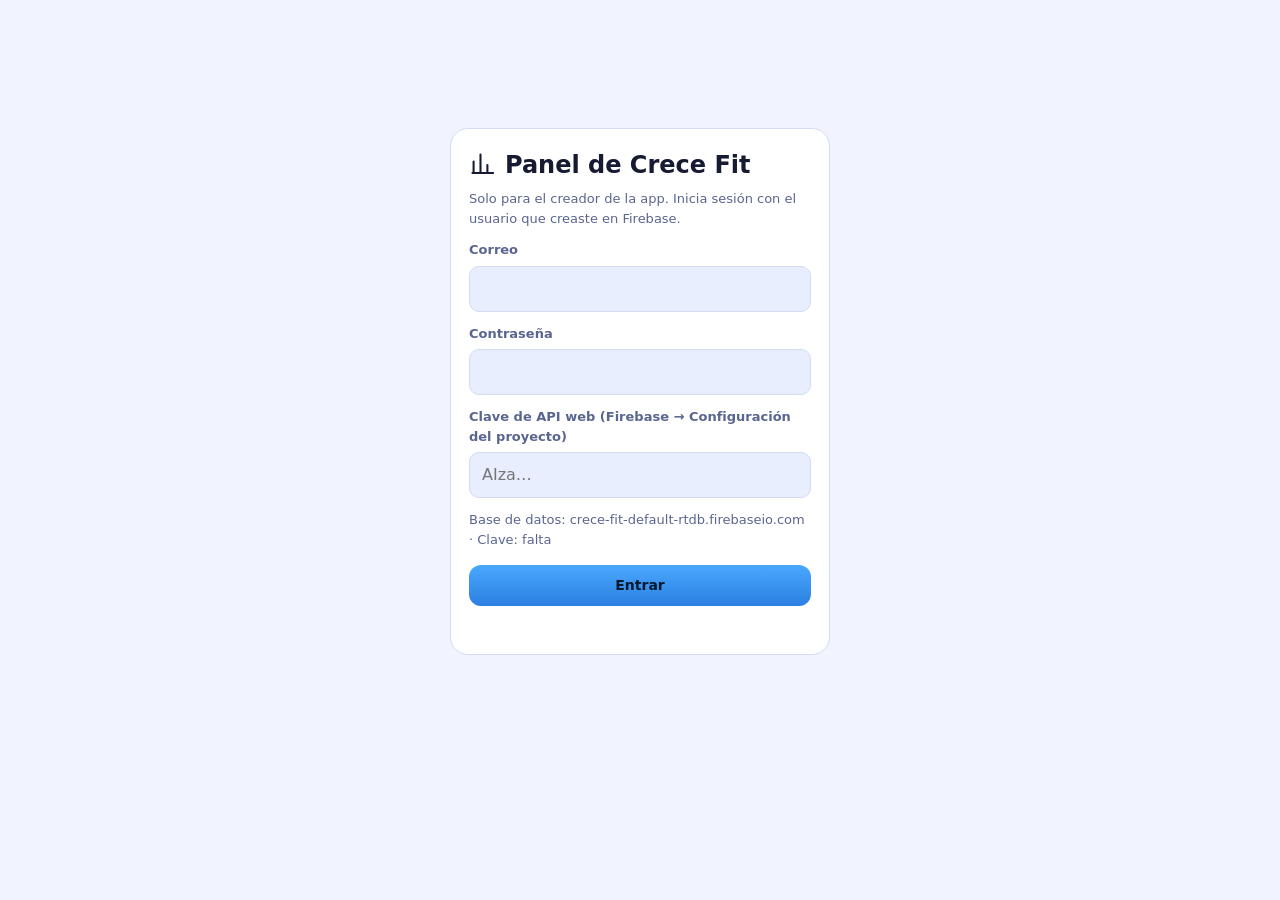
==== commit 02706ef0: "Versión: Adiós a los emojis: ahora toda la app usa íconos propios de línea fina, como la barra infer" ====
--- a/admin/index.html
+++ b/admin/index.html
@@ -51,6 +51,23 @@
 @keyframes rise{from{opacity:0;transform:translateY(14px)}}
 .sec-h{margin:22px 0 10px;font-size:15px;color:var(--mut);text-transform:uppercase;letter-spacing:.06em;font-weight:800}
 </style>
+<style>/* ===================== ÍCONOS PROPIOS ===================== */
+.ic{display:inline-block;width:1.15em;height:1.15em;vertical-align:-.2em;flex:none;line-height:1;font-style:normal}
+.ic svg{display:block;width:100%;height:100%;fill:none;stroke:currentColor;stroke-width:1.8;stroke-linecap:round;stroke-linejoin:round;overflow:visible}
+.ic-dotg svg,.ic-doty svg,.ic-dotr svg,.ic-dotk svg{stroke:none}
+.ic-dotg{color:#34d399}.ic-doty{color:#facc15}.ic-dotr{color:#f87171}.ic-dotk{color:#111}
+.ic-flame{color:#ff8a3d}.ic-flame svg{fill:rgba(255,138,61,.22)}
+.ic-star svg,.ic-trophy svg,.ic-medal svg{fill:rgba(251,191,36,.2)}
+.ic-star,.ic-trophy,.ic-medal,.ic-sun,.ic-bolt{color:#fbbf24}
+.ic-bolt svg{fill:rgba(250,204,21,.25)}
+.ic-heart{color:#ff5d73}.ic-heart svg{fill:rgba(255,93,115,.22)}
+.ic-drop{color:#38bdf8}.ic-snow{color:#7dd3fc}.ic-moon{color:#a5b4fc}
+.ic-sprout,.ic-leaf{color:#4ade80}
+.ic-checkc{color:currentColor}
+.ic-target,.ic-rocket,.ic-sparkle,.ic-bubbles,.ic-posture,.ic-dumbbell,.ic-timer{color:currentColor}
+.ic-fork,.ic-bowl,.ic-egg,.ic-cheese,.ic-cup,.ic-drumstick,.ic-fruit,.ic-bread,.ic-nut,.ic-avocado,.ic-cookie,.ic-fish{color:currentColor}
+/* tamaños grandes: trazo algo más fino y color de acento */
+</style>
 </head>
 <body>
 <div class="wrap">
@@ -234,5 +251,6 @@
   $('exp').onclick = function () { if (!raw) return; var a = document.createElement('a'); a.href = URL.createObjectURL(new Blob([JSON.stringify(raw, null, 1)], { type: 'application/json' })); a.download = 'crece-fit-stats-' + dk(Date.now()) + '.json'; a.click(); };
 })();
 </script>
+<script src="/js/icons.js"></script>
 </body>
 </html>
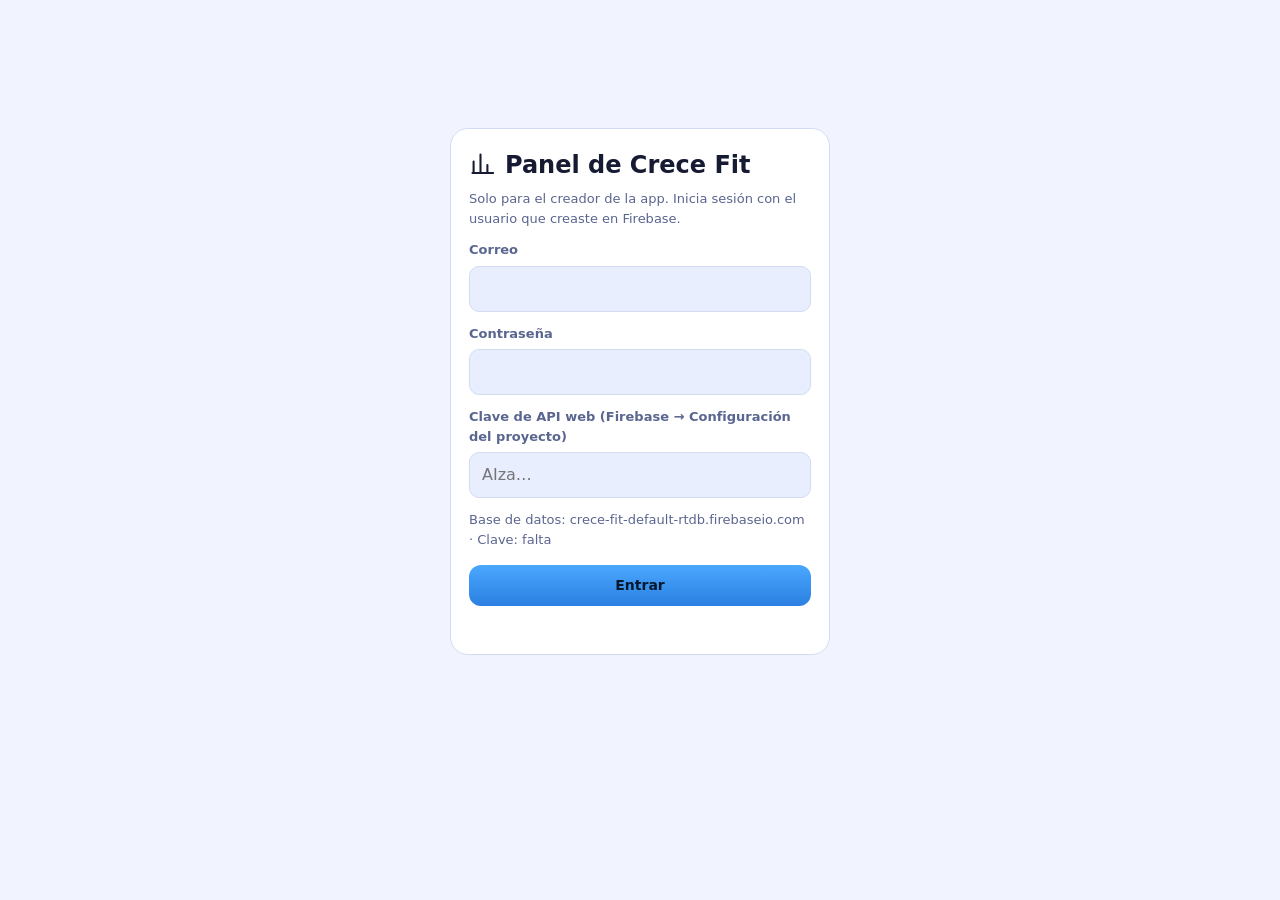
==== commit 1c3f083f: "Versión: Nuevo icono de la app y nueva pantalla de entrada animada" ====
--- a/admin/index.html
+++ b/admin/index.html
@@ -68,6 +68,8 @@
 .ic-fork,.ic-bowl,.ic-egg,.ic-cheese,.ic-cup,.ic-drumstick,.ic-fruit,.ic-bread,.ic-nut,.ic-avocado,.ic-cookie,.ic-fish{color:currentColor}
 /* tamaños grandes: trazo algo más fino y color de acento */
 </style>
+<link rel="icon" type="image/svg+xml" href="/logo.svg">
+<link rel="apple-touch-icon" href="/icon512.png">
 </head>
 <body>
 <div class="wrap">
